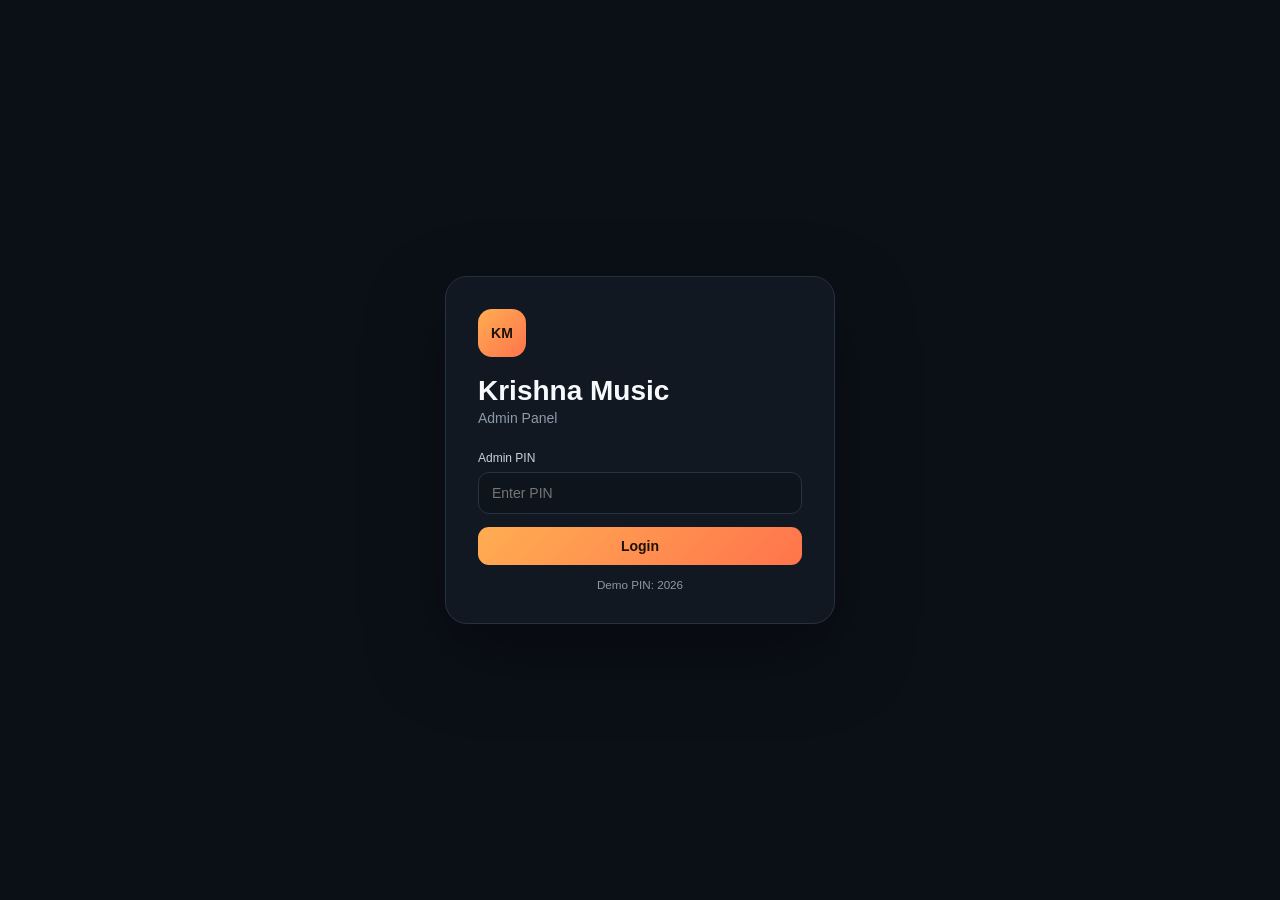
==== admin.html @ b1ee0f5b "Add files via upload" ====
<!doctype html><html lang="hi"><head>
<meta charset="utf-8"><meta name="viewport" content="width=device-width,initial-scale=1">
<title>Krishna Music Admin</title><link rel="stylesheet" href="admin.css"></head><body>
<div id="login" class="login"><form id="loginForm" class="card login-card"><div class="logo">KM</div><h1>Krishna Music</h1><p>Admin Panel</p><label>Admin PIN</label><input id="pin" type="password" placeholder="Enter PIN"><button>Login</button><small>Demo PIN: 2026</small></form></div>
<div id="app" class="app hidden">
<aside><div class="brand"><span>KM</span><div><b>Krishna Music</b><small>Admin Panel</small></div></div><nav><button class="active">♫ Playlist</button><a href="index.html" target="_blank">↗ View Website</a></nav><button id="logout" class="logout">⎋ Logout</button></aside>
<main><header><div><small>KRISHNA MUSIC</small><h1>Playlist Manager</h1></div><button id="add" class="primary">+ Add Song</button></header>
<div class="stats"><div><span>Total Songs</span><b id="total">0</b></div><div><span>Published</span><b id="published">0</b></div><div><span>Hidden</span><b id="hiddenCount">0</b></div></div>
<div class="toolbar"><input id="search" placeholder="Search song or artist..."><div><button id="export">Export</button><label>Import<input id="import" type="file" accept=".json"></label></div></div>
<section class="table-card"><table><thead><tr><th>#</th><th>Song</th><th>Audio Path / URL</th><th>Status</th><th>Order</th><th>Action</th></tr></thead><tbody id="rows"></tbody></table><div id="empty" class="empty hidden">Playlist empty है। Add Song से song जोड़ें।</div></section>
<p class="note"><b>Note:</b> यह version LocalStorage पर है। Real online admin control के लिए next step में Firebase connect करना होगा.</p>
</main></div>
<div id="modal" class="modal hidden"><form id="songForm" class="card modal-card"><div class="modal-head"><h2 id="modalTitle">Add Song</h2><button type="button" id="close">×</button></div>
<input id="editId" type="hidden"><label>Song Name *</label><input id="songTitle" required placeholder="Chori Chori Dil Tera">
<label>Singer / Artist</label><input id="artist" placeholder="Kumar Sanu">
<label>Audio URL / Path *</label><input id="src" required placeholder="assets/music/song1.mp3">
<label>Cover Image URL / Path</label><input id="cover" placeholder="assets/covers/song1.jpg">
<label class="check"><input id="active" type="checkbox" checked><span>Publish on website</span></label>
<div class="actions"><button type="button" id="cancel">Cancel</button><button class="primary">Save Song</button></div></form></div>
<div id="toast" class="toast"></div><script src="admin.js"></script></body></html>
---- admin.css ----
:root{--bg:#0b1017;--panel:#111821;--panel2:#151d27;--line:#263240;--text:#f7f9fc;--muted:#8d99a8;--accent:#ff9a3d;--green:#49dc91;--red:#ff7c7c}*{box-sizing:border-box}body{margin:0;background:var(--bg);color:var(--text);font:14px Arial,sans-serif}.hidden{display:none!important}button,input{font:inherit}.login{min-height:100vh;display:grid;place-items:center;padding:20px}.card{background:var(--panel);border:1px solid var(--line);border-radius:22px;box-shadow:0 30px 80px rgba(0,0,0,.35)}.login-card{width:min(390px,100%);padding:32px}.logo,.brand>span{display:grid;place-items:center;background:linear-gradient(135deg,#ffad52,#ff744c);color:#1c130c;font-weight:800}.logo{width:48px;height:48px;border-radius:14px}.login-card h1{margin:18px 0 3px}.login-card p{margin:0 0 25px;color:var(--muted)}label{display:block;font-size:12px;color:#cbd2da;margin:13px 0 7px}input{width:100%;padding:12px 13px;border-radius:11px;border:1px solid var(--line);background:#0d141c;color:#fff;outline:none}.login-card button,.primary{border:0;background:linear-gradient(135deg,#ffad52,#ff744c);color:#1b120c;font-weight:800;border-radius:11px;padding:11px 15px;cursor:pointer}.login-card button{width:100%;margin-top:13px}.login-card small{display:block;text-align:center;color:var(--muted);margin-top:13px}.app{min-height:100vh;display:grid;grid-template-columns:230px 1fr}aside{height:100vh;position:sticky;top:0;padding:20px 15px;background:#0d141c;border-right:1px solid var(--line);display:flex;flex-direction:column}.brand{display:flex;gap:10px;align-items:center;margin-bottom:25px}.brand>span{width:38px;height:38px;border-radius:11px}.brand b,.brand small{display:block}.brand small{font-size:10px;color:var(--muted);margin-top:2px}nav{display:grid;gap:6px}nav button,nav a,.logout{border:0;background:transparent;color:var(--muted);text-align:left;padding:11px;border-radius:9px;text-decoration:none;cursor:pointer}nav .active{background:#18212c;color:#fff}.logout{margin-top:auto}main{padding:30px;min-width:0}header{display:flex;justify-content:space-between;align-items:center;margin-bottom:22px}header small{color:var(--accent);letter-spacing:.18em}header h1{margin:5px 0 0}.stats{display:grid;grid-template-columns:repeat(3,1fr);gap:12px}.stats>div{background:var(--panel);border:1px solid var(--line);padding:16px;border-radius:15px}.stats span,.stats b{display:block}.stats span{font-size:11px;color:var(--muted)}.stats b{font-size:26px;margin-top:7px}.toolbar{display:flex;justify-content:space-between;gap:12px;margin:15px 0}.toolbar>input{max-width:350px}.toolbar div{display:flex;gap:7px}.toolbar button,.toolbar label{margin:0;border:1px solid var(--line);background:var(--panel);color:#fff;padding:10px 12px;border-radius:9px;cursor:pointer}.toolbar label input{display:none}.table-card{overflow:auto;background:var(--panel);border:1px solid var(--line);border-radius:16px}table{width:100%;border-collapse:collapse;min-width:780px}th,td{padding:13px;border-bottom:1px solid var(--line);font-size:11px;text-align:left}th{color:var(--muted);background:#101720}.song strong,.song small{display:block}.song small{color:var(--muted);margin-top:4px}.path{max-width:260px;white-space:nowrap;overflow:hidden;text-overflow:ellipsis;color:var(--muted)}.badge{padding:5px 8px;border-radius:999px}.on{color:#6be2a4;background:rgba(73,220,145,.1)}.off{color:#ff9292;background:rgba(255,124,124,.1)}.mini{border:1px solid var(--line);background:#0d141c;color:#fff;border-radius:8px;padding:6px 8px;cursor:pointer}.danger{color:#ff8b8b}.empty{text-align:center;padding:40px;color:var(--muted)}.note{color:var(--muted);font-size:12px;line-height:1.5}.modal{position:fixed;inset:0;background:rgba(0,0,0,.65);display:grid;place-items:center;padding:18px}.modal-card{width:min(520px,100%);padding:22px}.modal-head{display:flex;justify-content:space-between;align-items:center}.modal-head button{border:0;background:transparent;color:#fff;font-size:25px;cursor:pointer}.check{display:flex;gap:8px;align-items:center}.check input{width:auto}.actions{display:flex;justify-content:flex-end;gap:8px;margin-top:20px}.actions button{border:1px solid var(--line);background:#151d27;color:#fff;border-radius:9px;padding:10px 13px;cursor:pointer}.actions .primary{border:0;color:#1b120c}.toast{position:fixed;right:20px;bottom:20px;background:#18222d;border:1px solid var(--line);border-radius:9px;padding:10px 13px;opacity:0;transition:.2s}.toast.show{opacity:1}@media(max-width:750px){.app{grid-template-columns:68px 1fr}aside{padding:12px 7px}.brand div,nav button,nav a,.logout{font-size:0}.brand{justify-content:center}nav button::first-letter,nav a::first-letter,.logout::first-letter{font-size:18px}main{padding:18px 12px}.stats{grid-template-columns:1fr}.toolbar{flex-direction:column}.toolbar>input{max-width:none}}
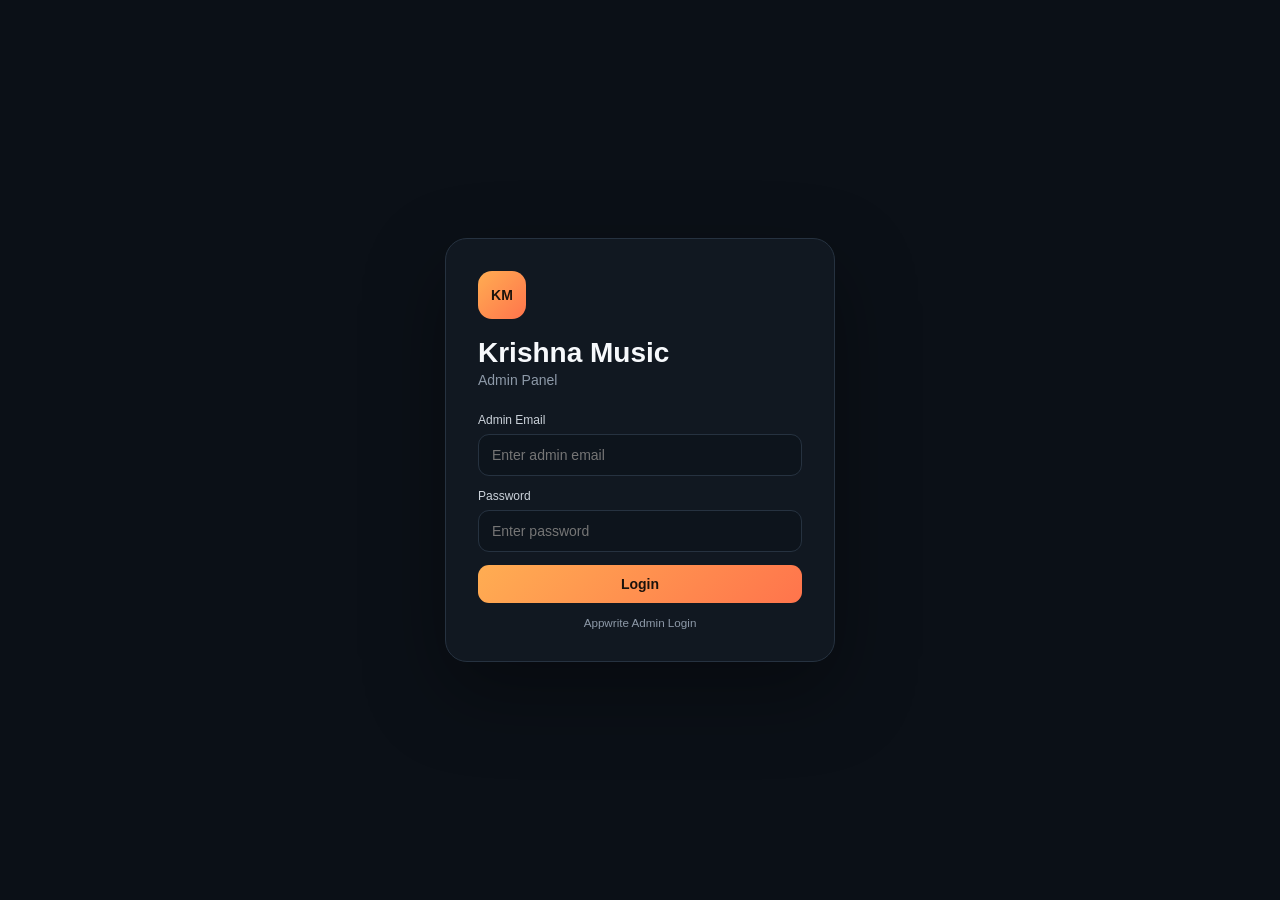
==== commit f740a169: "Add files via upload" ====
--- a/admin.html
+++ b/admin.html
@@ -1,20 +1,20 @@
 <!doctype html><html lang="hi"><head>
 <meta charset="utf-8"><meta name="viewport" content="width=device-width,initial-scale=1">
 <title>Krishna Music Admin</title><link rel="stylesheet" href="admin.css"></head><body>
-<div id="login" class="login"><form id="loginForm" class="card login-card"><div class="logo">KM</div><h1>Krishna Music</h1><p>Admin Panel</p><label>Admin PIN</label><input id="pin" type="password" placeholder="Enter PIN"><button>Login</button><small>Demo PIN: 2026</small></form></div>
+<div id="login" class="login"><form id="loginForm" class="card login-card"><div class="logo">KM</div><h1>Krishna Music</h1><p>Admin Panel</p><label>Admin Email</label><input id="email" type="email" placeholder="Enter admin email" required><label>Password</label><input id="password" type="password" placeholder="Enter password" required><button>Login</button><small>Appwrite Admin Login</small></form></div>
 <div id="app" class="app hidden">
 <aside><div class="brand"><span>KM</span><div><b>Krishna Music</b><small>Admin Panel</small></div></div><nav><button class="active">♫ Playlist</button><a href="index.html" target="_blank">↗ View Website</a></nav><button id="logout" class="logout">⎋ Logout</button></aside>
 <main><header><div><small>KRISHNA MUSIC</small><h1>Playlist Manager</h1></div><button id="add" class="primary">+ Add Song</button></header>
 <div class="stats"><div><span>Total Songs</span><b id="total">0</b></div><div><span>Published</span><b id="published">0</b></div><div><span>Hidden</span><b id="hiddenCount">0</b></div></div>
 <div class="toolbar"><input id="search" placeholder="Search song or artist..."><div><button id="export">Export</button><label>Import<input id="import" type="file" accept=".json"></label></div></div>
 <section class="table-card"><table><thead><tr><th>#</th><th>Song</th><th>Audio Path / URL</th><th>Status</th><th>Order</th><th>Action</th></tr></thead><tbody id="rows"></tbody></table><div id="empty" class="empty hidden">Playlist empty है। Add Song से song जोड़ें।</div></section>
-<p class="note"><b>Note:</b> यह version LocalStorage पर है। Real online admin control के लिए next step में Firebase connect करना होगा.</p>
+<p class="note"><b>Online:</b> Playlist अब Appwrite Database + Storage से connected है.</p>
 </main></div>
 <div id="modal" class="modal hidden"><form id="songForm" class="card modal-card"><div class="modal-head"><h2 id="modalTitle">Add Song</h2><button type="button" id="close">×</button></div>
 <input id="editId" type="hidden"><label>Song Name *</label><input id="songTitle" required placeholder="Chori Chori Dil Tera">
 <label>Singer / Artist</label><input id="artist" placeholder="Kumar Sanu">
-<label>Audio URL / Path *</label><input id="src" required placeholder="assets/music/song1.mp3">
-<label>Cover Image URL / Path</label><input id="cover" placeholder="assets/covers/song1.jpg">
+<label>Audio File *</label><input id="audioFile" type="file" accept="audio/*">
+<label>Cover Image</label><input id="coverFile" type="file" accept="image/*">
 <label class="check"><input id="active" type="checkbox" checked><span>Publish on website</span></label>
 <div class="actions"><button type="button" id="cancel">Cancel</button><button class="primary">Save Song</button></div></form></div>
 <div id="toast" class="toast"></div><script src="admin.js"></script></body></html>
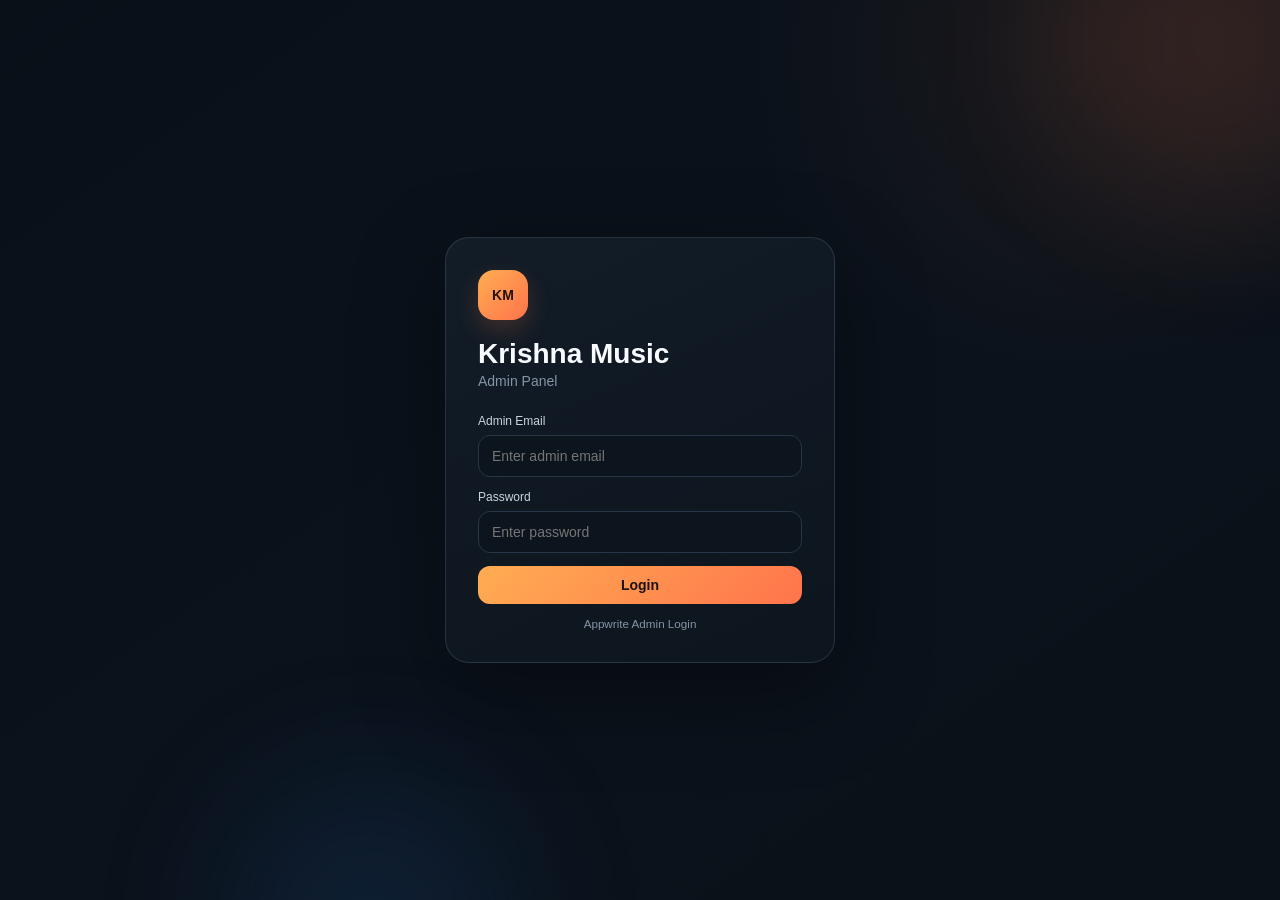
==== commit 3c9ba221: "Add files via upload" ====
--- a/admin.html
+++ b/admin.html
@@ -1,20 +1,23 @@
 <!doctype html><html lang="hi"><head>
 <meta charset="utf-8"><meta name="viewport" content="width=device-width,initial-scale=1">
 <title>Krishna Music Admin</title><link rel="stylesheet" href="admin.css"></head><body>
+<div class="ambient ambient-a"></div><div class="ambient ambient-b"></div>
 <div id="login" class="login"><form id="loginForm" class="card login-card"><div class="logo">KM</div><h1>Krishna Music</h1><p>Admin Panel</p><label>Admin Email</label><input id="email" type="email" placeholder="Enter admin email" required><label>Password</label><input id="password" type="password" placeholder="Enter password" required><button>Login</button><small>Appwrite Admin Login</small></form></div>
 <div id="app" class="app hidden">
-<aside><div class="brand"><span>KM</span><div><b>Krishna Music</b><small>Admin Panel</small></div></div><nav><button class="active">♫ Playlist</button><a href="index.html" target="_blank">↗ View Website</a></nav><button id="logout" class="logout">⎋ Logout</button></aside>
-<main><header><div><small>KRISHNA MUSIC</small><h1>Playlist Manager</h1></div><button id="add" class="primary">+ Add Song</button></header>
-<div class="stats"><div><span>Total Songs</span><b id="total">0</b></div><div><span>Published</span><b id="published">0</b></div><div><span>Hidden</span><b id="hiddenCount">0</b></div></div>
-<div class="toolbar"><input id="search" placeholder="Search song or artist..."><div><button id="export">Export</button><label>Import<input id="import" type="file" accept=".json"></label></div></div>
-<section class="table-card"><table><thead><tr><th>#</th><th>Song</th><th>Audio Path / URL</th><th>Status</th><th>Order</th><th>Action</th></tr></thead><tbody id="rows"></tbody></table><div id="empty" class="empty hidden">Playlist empty है। Add Song से song जोड़ें।</div></section>
+<aside><div class="brand"><span>KM</span><div><b>Krishna Music</b><small>Admin Panel</small></div></div><nav><button class="active"><span class="nav-icon">♫</span><span>Music Center</span></button><a href="index.html" target="_blank"><span class="nav-icon">↗</span><span>View Website</span></a></nav><button id="logout" class="logout"><span class="nav-icon">⎋</span><span>Logout</span></button></aside>
+<main><header class="hero-head"><div><small>KRISHNA MUSIC</small><h1>Music Center</h1><p>Manage your highway playlist, publish songs and keep the vibe rolling.</p></div><button id="add" class="primary add-btn"><span class="plus">＋</span><span>Add Music</span></button></header>
+<div class="stats"><div class="stat-card"><span>Total Songs</span><b id="total">0</b><i>♫</i></div><div class="stat-card"><span>Published</span><b id="published">0</b><i>●</i></div><div class="stat-card"><span>Hidden</span><b id="hiddenCount">0</b><i>◌</i></div></div>
+<div class="toolbar"><div class="search-wrap"><span>⌕</span><input id="search" placeholder="Search song or artist..."></div><div class="tool-actions"><button id="export">⇩ Export</button><label>⇧ Import<input id="import" type="file" accept=".json"></label></div></div>
+<section class="table-card"><div class="table-title"><div><strong>Playlist Library</strong><small>Reorder, publish, edit or remove songs</small></div><span class="live-dot">LIVE</span></div><table><thead><tr><th>#</th><th>Song</th><th>Audio Path / URL</th><th>Status</th><th>Order</th><th>Action</th></tr></thead><tbody id="rows"></tbody></table><div id="empty" class="empty hidden">Playlist empty है। Add Music से song जोड़ें।</div></section>
 <p class="note"><b>Online:</b> Playlist अब Appwrite Database + Storage से connected है.</p>
 </main></div>
-<div id="modal" class="modal hidden"><form id="songForm" class="card modal-card"><div class="modal-head"><h2 id="modalTitle">Add Song</h2><button type="button" id="close">×</button></div>
-<input id="editId" type="hidden"><label>Song Name *</label><input id="songTitle" required placeholder="Chori Chori Dil Tera">
-<label>Singer / Artist</label><input id="artist" placeholder="Kumar Sanu">
-<label>Audio File *</label><input id="audioFile" type="file" accept="audio/*">
-<label>Cover Image</label><input id="coverFile" type="file" accept="image/*">
-<label class="check"><input id="active" type="checkbox" checked><span>Publish on website</span></label>
-<div class="actions"><button type="button" id="cancel">Cancel</button><button class="primary">Save Song</button></div></form></div>
-<div id="toast" class="toast"></div><script src="admin.js"></script></body></html>+<div id="modal" class="modal hidden"><form id="songForm" class="card modal-card">
+<div class="modal-glow"></div><div class="modal-head"><div class="modal-title-wrap"><div class="music-orb">♫</div><div><small>KRISHNA MUSIC</small><h2 id="modalTitle">Add Music</h2><p>Upload audio, artwork and publish instantly.</p></div></div><button type="button" id="close" aria-label="Close">×</button></div>
+<input id="editId" type="hidden">
+<div class="form-grid"><div class="field full"><label>Song Name *</label><div class="input-shell"><span>♫</span><input id="songTitle" required placeholder="Chori Chori Dil Tera"></div></div>
+<div class="field full"><label>Singer / Artist</label><div class="input-shell"><span>♬</span><input id="artist" placeholder="Kumar Sanu"></div></div>
+<div class="field"><label>Audio File *</label><label class="upload-box" for="audioFile"><span class="upload-icon">♪</span><b>Choose audio</b><small id="audioName">MP3, WAV, M4A</small><input id="audioFile" type="file" accept="audio/*"></label></div>
+<div class="field"><label>Cover Image</label><label class="upload-box" for="coverFile"><span class="upload-icon">▣</span><b>Choose cover</b><small id="coverName">JPG, PNG, WEBP</small><input id="coverFile" type="file" accept="image/*"></label></div></div>
+<label class="check publish-switch"><input id="active" type="checkbox" checked><span class="switch-ui"></span><span><b>Publish on website</b><small>Make this song visible to listeners</small></span></label>
+<div class="actions"><button type="button" id="cancel" class="cancel-btn">Cancel</button><button id="saveBtn" class="primary save-btn"><span class="save-icon">✓</span><span class="save-text">Save Music</span><span class="save-loader"></span></button></div></form></div>
+<div id="toast" class="toast"></div><script src="admin.js"></script></body></html>
--- a/admin.css
+++ b/admin.css
@@ -1 +1 @@
-:root{--bg:#0b1017;--panel:#111821;--panel2:#151d27;--line:#263240;--text:#f7f9fc;--muted:#8d99a8;--accent:#ff9a3d;--green:#49dc91;--red:#ff7c7c}*{box-sizing:border-box}body{margin:0;background:var(--bg);color:var(--text);font:14px Arial,sans-serif}.hidden{display:none!important}button,input{font:inherit}.login{min-height:100vh;display:grid;place-items:center;padding:20px}.card{background:var(--panel);border:1px solid var(--line);border-radius:22px;box-shadow:0 30px 80px rgba(0,0,0,.35)}.login-card{width:min(390px,100%);padding:32px}.logo,.brand>span{display:grid;place-items:center;background:linear-gradient(135deg,#ffad52,#ff744c);color:#1c130c;font-weight:800}.logo{width:48px;height:48px;border-radius:14px}.login-card h1{margin:18px 0 3px}.login-card p{margin:0 0 25px;color:var(--muted)}label{display:block;font-size:12px;color:#cbd2da;margin:13px 0 7px}input{width:100%;padding:12px 13px;border-radius:11px;border:1px solid var(--line);background:#0d141c;color:#fff;outline:none}.login-card button,.primary{border:0;background:linear-gradient(135deg,#ffad52,#ff744c);color:#1b120c;font-weight:800;border-radius:11px;padding:11px 15px;cursor:pointer}.login-card button{width:100%;margin-top:13px}.login-card small{display:block;text-align:center;color:var(--muted);margin-top:13px}.app{min-height:100vh;display:grid;grid-template-columns:230px 1fr}aside{height:100vh;position:sticky;top:0;padding:20px 15px;background:#0d141c;border-right:1px solid var(--line);display:flex;flex-direction:column}.brand{display:flex;gap:10px;align-items:center;margin-bottom:25px}.brand>span{width:38px;height:38px;border-radius:11px}.brand b,.brand small{display:block}.brand small{font-size:10px;color:var(--muted);margin-top:2px}nav{display:grid;gap:6px}nav button,nav a,.logout{border:0;background:transparent;color:var(--muted);text-align:left;padding:11px;border-radius:9px;text-decoration:none;cursor:pointer}nav .active{background:#18212c;color:#fff}.logout{margin-top:auto}main{padding:30px;min-width:0}header{display:flex;justify-content:space-between;align-items:center;margin-bottom:22px}header small{color:var(--accent);letter-spacing:.18em}header h1{margin:5px 0 0}.stats{display:grid;grid-template-columns:repeat(3,1fr);gap:12px}.stats>div{background:var(--panel);border:1px solid var(--line);padding:16px;border-radius:15px}.stats span,.stats b{display:block}.stats span{font-size:11px;color:var(--muted)}.stats b{font-size:26px;margin-top:7px}.toolbar{display:flex;justify-content:space-between;gap:12px;margin:15px 0}.toolbar>input{max-width:350px}.toolbar div{display:flex;gap:7px}.toolbar button,.toolbar label{margin:0;border:1px solid var(--line);background:var(--panel);color:#fff;padding:10px 12px;border-radius:9px;cursor:pointer}.toolbar label input{display:none}.table-card{overflow:auto;background:var(--panel);border:1px solid var(--line);border-radius:16px}table{width:100%;border-collapse:collapse;min-width:780px}th,td{padding:13px;border-bottom:1px solid var(--line);font-size:11px;text-align:left}th{color:var(--muted);background:#101720}.song strong,.song small{display:block}.song small{color:var(--muted);margin-top:4px}.path{max-width:260px;white-space:nowrap;overflow:hidden;text-overflow:ellipsis;color:var(--muted)}.badge{padding:5px 8px;border-radius:999px}.on{color:#6be2a4;background:rgba(73,220,145,.1)}.off{color:#ff9292;background:rgba(255,124,124,.1)}.mini{border:1px solid var(--line);background:#0d141c;color:#fff;border-radius:8px;padding:6px 8px;cursor:pointer}.danger{color:#ff8b8b}.empty{text-align:center;padding:40px;color:var(--muted)}.note{color:var(--muted);font-size:12px;line-height:1.5}.modal{position:fixed;inset:0;background:rgba(0,0,0,.65);display:grid;place-items:center;padding:18px}.modal-card{width:min(520px,100%);padding:22px}.modal-head{display:flex;justify-content:space-between;align-items:center}.modal-head button{border:0;background:transparent;color:#fff;font-size:25px;cursor:pointer}.check{display:flex;gap:8px;align-items:center}.check input{width:auto}.actions{display:flex;justify-content:flex-end;gap:8px;margin-top:20px}.actions button{border:1px solid var(--line);background:#151d27;color:#fff;border-radius:9px;padding:10px 13px;cursor:pointer}.actions .primary{border:0;color:#1b120c}.toast{position:fixed;right:20px;bottom:20px;background:#18222d;border:1px solid var(--line);border-radius:9px;padding:10px 13px;opacity:0;transition:.2s}.toast.show{opacity:1}@media(max-width:750px){.app{grid-template-columns:68px 1fr}aside{padding:12px 7px}.brand div,nav button,nav a,.logout{font-size:0}.brand{justify-content:center}nav button::first-letter,nav a::first-letter,.logout::first-letter{font-size:18px}main{padding:18px 12px}.stats{grid-template-columns:1fr}.toolbar{flex-direction:column}.toolbar>input{max-width:none}}+:root{--bg:#091018;--panel:#101923;--panel2:#151f2b;--line:#263646;--text:#f8fbff;--muted:#8494a7;--accent:#ff9a3d;--accent2:#ff6e4a;--green:#49dc91;--red:#ff7c7c;--blue:#5ba9ff}*{box-sizing:border-box}html{scroll-behavior:smooth}body{margin:0;background:radial-gradient(circle at 85% 5%,rgba(255,128,61,.07),transparent 25%),linear-gradient(145deg,#081018,#0b121b 55%,#0a1118);color:var(--text);font:14px Inter,Arial,sans-serif;min-height:100vh;overflow-x:hidden}.hidden{display:none!important}button,input{font:inherit}.ambient{position:fixed;border-radius:999px;filter:blur(80px);opacity:.12;pointer-events:none;z-index:0}.ambient-a{width:340px;height:340px;background:#ff7c45;right:-120px;top:-130px}.ambient-b{width:280px;height:280px;background:#2d8cff;left:18%;bottom:-160px}.login,.app,.modal,.toast{position:relative;z-index:1}.card{background:linear-gradient(155deg,rgba(19,29,40,.98),rgba(13,21,30,.98));border:1px solid rgba(112,137,163,.24);border-radius:24px;box-shadow:0 30px 90px rgba(0,0,0,.36)}.login{min-height:100vh;display:grid;place-items:center;padding:20px}.login-card{width:min(390px,100%);padding:32px}.logo,.brand>span{display:grid;place-items:center;background:linear-gradient(135deg,#ffad52,#ff744c);color:#21130b;font-weight:900;box-shadow:0 10px 25px rgba(255,125,69,.2)}.logo{width:50px;height:50px;border-radius:16px}.login-card h1{margin:18px 0 3px}.login-card p{margin:0 0 25px;color:var(--muted)}label{display:block;font-size:12px;color:#cad4de;margin:13px 0 7px}input{width:100%;padding:12px 13px;border-radius:12px;border:1px solid var(--line);background:#0c141d;color:#fff;outline:none;transition:.25s}input:focus{border-color:rgba(255,154,61,.75);box-shadow:0 0 0 4px rgba(255,154,61,.09)}.login-card button,.primary{border:0;background:linear-gradient(135deg,#ffad52,#ff744c);color:#1b120c;font-weight:900;border-radius:12px;padding:11px 15px;cursor:pointer}.login-card button{width:100%;margin-top:13px}.login-card small{display:block;text-align:center;color:var(--muted);margin-top:13px}.app{min-height:100vh;display:grid;grid-template-columns:230px 1fr}aside{height:100vh;position:sticky;top:0;padding:20px 15px;background:rgba(10,17,25,.9);backdrop-filter:blur(20px);border-right:1px solid var(--line);display:flex;flex-direction:column}.brand{display:flex;gap:10px;align-items:center;margin-bottom:28px}.brand>span{width:40px;height:40px;border-radius:12px}.brand b,.brand small{display:block}.brand small{font-size:10px;color:var(--muted);margin-top:2px}nav{display:grid;gap:7px}nav button,nav a,.logout{border:1px solid transparent;background:transparent;color:var(--muted);text-align:left;padding:11px;border-radius:11px;text-decoration:none;cursor:pointer;transition:.25s;display:flex;gap:10px;align-items:center}nav button:hover,nav a:hover,.logout:hover{background:#121d28;color:#fff;border-color:#213243;transform:translateX(2px)}nav .active{background:linear-gradient(135deg,#162433,#192534);color:#fff;border-color:#243649;box-shadow:inset 3px 0 0 var(--accent)}.nav-icon{width:18px;text-align:center}.logout{margin-top:auto}main{padding:32px;min-width:0;animation:pageIn .55s ease both}@keyframes pageIn{from{opacity:0;transform:translateY(8px)}to{opacity:1;transform:none}}.hero-head{display:flex;justify-content:space-between;align-items:center;margin-bottom:24px}.hero-head small{color:var(--accent);letter-spacing:.18em;font-weight:800}.hero-head h1{margin:5px 0 6px;font-size:30px}.hero-head p{margin:0;color:var(--muted);font-size:12px}.add-btn{display:flex;align-items:center;gap:8px;padding:12px 17px;box-shadow:0 12px 30px rgba(255,119,67,.19);transition:.25s}.add-btn:hover{transform:translateY(-2px);box-shadow:0 16px 34px rgba(255,119,67,.27)}.plus{font-size:17px}.stats{display:grid;grid-template-columns:repeat(3,1fr);gap:13px}.stat-card{position:relative;overflow:hidden;background:linear-gradient(145deg,#111b26,#101923);border:1px solid var(--line);padding:18px;border-radius:18px;transition:.25s}.stat-card:hover{transform:translateY(-3px);border-color:#35495e}.stat-card:after{content:"";position:absolute;width:100px;height:100px;border-radius:50%;right:-45px;top:-45px;background:radial-gradient(circle,rgba(255,154,61,.14),transparent 70%)}.stat-card span,.stat-card b{display:block}.stat-card span{font-size:11px;color:var(--muted)}.stat-card b{font-size:28px;margin-top:7px}.stat-card i{position:absolute;right:16px;bottom:16px;font-style:normal;color:rgba(255,255,255,.18);font-size:17px}.toolbar{display:flex;justify-content:space-between;gap:12px;margin:17px 0}.search-wrap{position:relative;width:min(370px,100%)}.search-wrap span{position:absolute;left:13px;top:50%;transform:translateY(-50%);color:#73869a;font-size:20px}.search-wrap input{padding-left:39px}.tool-actions{display:flex;gap:8px}.tool-actions button,.tool-actions label{margin:0;border:1px solid var(--line);background:#111b25;color:#fff;padding:10px 13px;border-radius:10px;cursor:pointer;transition:.2s}.tool-actions button:hover,.tool-actions label:hover{background:#172330;border-color:#34485c;transform:translateY(-1px)}.tool-actions label input{display:none}.table-card{overflow:auto;background:linear-gradient(160deg,#101923,#0f1720);border:1px solid var(--line);border-radius:18px;box-shadow:0 18px 50px rgba(0,0,0,.13)}.table-title{display:flex;align-items:center;justify-content:space-between;padding:15px 17px;border-bottom:1px solid var(--line)}.table-title strong,.table-title small{display:block}.table-title small{margin-top:3px;color:var(--muted);font-size:10px}.live-dot{font-size:9px;font-weight:900;letter-spacing:.13em;color:#6ce3a6;background:rgba(73,220,145,.08);border:1px solid rgba(73,220,145,.2);padding:6px 9px;border-radius:999px}table{width:100%;border-collapse:collapse;min-width:780px}th,td{padding:13px;border-bottom:1px solid var(--line);font-size:11px;text-align:left}th{color:var(--muted);background:#0f1822;text-transform:uppercase;letter-spacing:.04em}tbody tr{transition:.2s}tbody tr:hover{background:rgba(255,255,255,.015)}.song strong,.song small{display:block}.song small{color:var(--muted);margin-top:4px}.path{max-width:260px;white-space:nowrap;overflow:hidden;text-overflow:ellipsis;color:var(--muted)}.badge{padding:5px 8px;border-radius:999px}.on{color:#6be2a4;background:rgba(73,220,145,.1)}.off{color:#ff9292;background:rgba(255,124,124,.1)}.mini{border:1px solid var(--line);background:#0d151e;color:#fff;border-radius:8px;padding:6px 8px;cursor:pointer;transition:.18s}.mini:hover{border-color:#3b5066;background:#16212c;transform:translateY(-1px)}.danger{color:#ff8b8b}.empty{text-align:center;padding:40px;color:var(--muted)}.note{color:var(--muted);font-size:12px;line-height:1.5}.modal{position:fixed;inset:0;background:rgba(1,6,12,.72);backdrop-filter:blur(9px);display:grid;place-items:center;padding:18px;z-index:50;animation:backdropIn .25s ease both}.modal.hidden{display:none!important}@keyframes backdropIn{from{opacity:0}to{opacity:1}}.modal-card{position:relative;overflow:hidden;width:min(610px,100%);padding:0;animation:modalPop .45s cubic-bezier(.16,1,.3,1) both;box-shadow:0 35px 100px rgba(0,0,0,.52),0 0 0 1px rgba(255,255,255,.015)}@keyframes modalPop{0%{opacity:0;transform:translateY(24px) scale(.94)}65%{opacity:1;transform:translateY(-3px) scale(1.008)}100%{transform:none}}.modal-glow{position:absolute;width:260px;height:160px;background:radial-gradient(circle,rgba(255,132,65,.2),transparent 65%);right:-80px;top:-70px;pointer-events:none}.modal-head{display:flex;justify-content:space-between;align-items:flex-start;padding:24px 25px 18px;border-bottom:1px solid rgba(104,128,151,.18);background:linear-gradient(180deg,rgba(255,255,255,.015),transparent)}.modal-title-wrap{display:flex;gap:13px;align-items:center}.music-orb{width:48px;height:48px;display:grid;place-items:center;border-radius:15px;background:linear-gradient(135deg,#ffad52,#ff7048);color:#27140b;font-size:20px;font-weight:900;box-shadow:0 12px 30px rgba(255,120,66,.2);animation:orbPulse 2.2s ease-in-out infinite}@keyframes orbPulse{50%{transform:translateY(-2px);box-shadow:0 14px 34px rgba(255,120,66,.3)}}.modal-head small{color:var(--accent);font-size:9px;font-weight:900;letter-spacing:.18em}.modal-head h2{margin:3px 0 3px;font-size:23px}.modal-head p{margin:0;color:var(--muted);font-size:11px}.modal-head>button{border:1px solid #314253;background:#16212c;color:#fff;width:34px;height:34px;border-radius:10px;font-size:20px;cursor:pointer;transition:.2s}.modal-head>button:hover{transform:rotate(90deg);background:#202d3a;border-color:#435a70}.form-grid{padding:20px 25px 0;display:grid;grid-template-columns:1fr 1fr;gap:14px}.field{min-width:0}.field.full{grid-column:1/-1}.field label{margin-top:0}.input-shell{position:relative}.input-shell>span{position:absolute;left:12px;top:50%;transform:translateY(-50%);color:#7c8fa2}.input-shell input{padding-left:37px;background:#0b141d;border-color:#293949}.upload-box{position:relative;height:112px;margin:0;border:1px dashed #35495d;border-radius:15px;background:linear-gradient(145deg,#0c151e,#101a24);display:flex;flex-direction:column;align-items:center;justify-content:center;cursor:pointer;text-align:center;transition:.25s}.upload-box:hover{border-color:rgba(255,154,61,.75);background:#111d28;transform:translateY(-2px)}.upload-box input{display:none}.upload-box b{font-size:12px;color:#fff;margin:5px 0 3px}.upload-box small{font-size:9px;color:var(--muted);max-width:90%;white-space:nowrap;overflow:hidden;text-overflow:ellipsis}.upload-icon{width:32px;height:32px;display:grid;place-items:center;border-radius:10px;background:rgba(255,154,61,.09);color:var(--accent);font-size:15px}.publish-switch{margin:18px 25px 0!important;padding:13px 14px;border:1px solid var(--line);background:#0d161f;border-radius:14px;display:flex;gap:11px;align-items:center;cursor:pointer}.publish-switch input{display:none}.publish-switch>span:last-child{display:flex;flex-direction:column;gap:2px}.publish-switch b{font-size:11px;color:#fff}.publish-switch small{font-size:9px;color:var(--muted)}.switch-ui{width:38px;height:22px;border-radius:999px;background:#2c3947;position:relative;transition:.25s;flex:0 0 auto}.switch-ui:after{content:"";position:absolute;width:16px;height:16px;left:3px;top:3px;border-radius:50%;background:#fff;transition:.25s}.publish-switch input:checked+.switch-ui{background:linear-gradient(135deg,#42db8e,#2bbf78);box-shadow:0 0 0 4px rgba(73,220,145,.06)}.publish-switch input:checked+.switch-ui:after{transform:translateX(16px)}.actions{display:flex;justify-content:flex-end;gap:9px;margin-top:20px;padding:17px 25px 23px;border-top:1px solid rgba(104,128,151,.16)}.actions button{border:1px solid var(--line);background:#151f2a;color:#fff;border-radius:11px;padding:11px 15px;cursor:pointer}.cancel-btn:hover{background:#1b2733}.save-btn{min-width:145px;position:relative;display:inline-flex;align-items:center;justify-content:center;gap:8px;border:0!important;color:#1b120c!important;padding:12px 18px!important;box-shadow:0 12px 28px rgba(255,119,67,.22);transition:.25s;overflow:hidden}.save-btn:before{content:"";position:absolute;inset:0;background:linear-gradient(110deg,transparent 25%,rgba(255,255,255,.38) 45%,transparent 65%);transform:translateX(-120%)}.save-btn:hover{transform:translateY(-2px) scale(1.015);box-shadow:0 16px 36px rgba(255,119,67,.32)}.save-btn:hover:before{animation:shine .75s ease}@keyframes shine{to{transform:translateX(120%)}}.save-icon{font-size:14px}.save-loader{display:none;width:15px;height:15px;border:2px solid rgba(30,18,10,.25);border-top-color:#24140b;border-radius:50%;animation:spin .7s linear infinite}@keyframes spin{to{transform:rotate(360deg)}}.save-btn.loading .save-icon{display:none}.save-btn.loading .save-loader{display:inline-block}.save-btn:disabled{opacity:.78;cursor:not-allowed;transform:none}.toast{position:fixed;right:20px;bottom:20px;background:#18222d;border:1px solid var(--line);border-radius:10px;padding:11px 14px;opacity:0;transform:translateY(8px);transition:.22s;z-index:99}.toast.show{opacity:1;transform:none}@media(max-width:750px){.app{grid-template-columns:68px 1fr}aside{padding:12px 7px}.brand div,nav span:not(.nav-icon),.logout span:not(.nav-icon){display:none}.brand{justify-content:center}.nav-icon{font-size:18px}main{padding:18px 12px}.hero-head{align-items:flex-start;gap:12px}.hero-head h1{font-size:24px}.hero-head p{display:none}.add-btn span:last-child{display:none}.stats{grid-template-columns:1fr}.toolbar{flex-direction:column}.search-wrap{width:100%}.tool-actions{justify-content:flex-end}.form-grid{grid-template-columns:1fr;padding:18px 18px 0}.field.full{grid-column:auto}.modal-head{padding:20px 18px 16px}.modal-head p{display:none}.publish-switch{margin:15px 18px 0!important}.actions{padding:15px 18px 20px}.modal-card{max-height:92vh;overflow:auto}}
